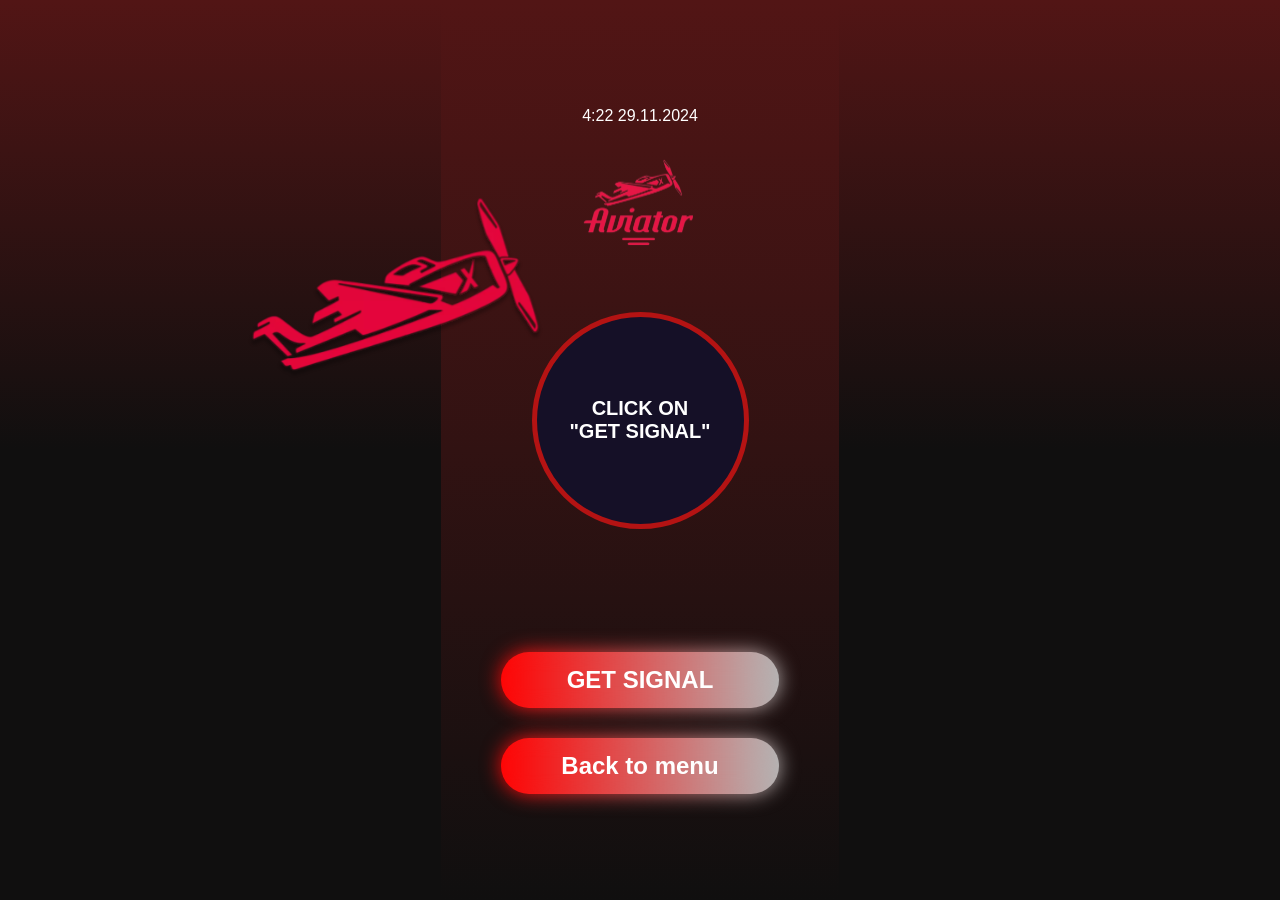
==== avi1/index.html @ 01745a34 "Add files via upload" ====
<!DOCTYPE html><html lang="en"><head>
  <meta charset="UTF-8">
  <meta name="viewport" content="width=device-width, initial-scale=1.0">
  <link rel="stylesheet" href="css/style.css">
  <style>

    .game-here {
      margin: 500px;
    }
  </style>
  <title>Aviator</title>
</head>

<body>
  <div class="background">
    <div class="container">
      <img class="pers-animate" src="images/plane.svg" alt="plane">
4:22 29.11.2024
      <div id="error-notification" class="error-notification deactivate">
        <div class="error-background"></div>
        <img class="icon-error" src="images/error.svg" alt="error">
        <p id="text-error" class="text-error"></p>
        <div id="error-exit" class="error-exit">
          <img src="images/error-exit.svg" alt="exit">
        </div>
        <div id="error-progress" class="error-progress"></div>
      </div>

      <div class="top-content">
        <img draggable="false" src="images/logo.svg" alt="logo" class="logo-game">
      </div>


      <div class="print-signal" id="print-signal"><span>Click on<br>"GET SIGNAL"</span></div>
      <div class="stop-signal-time deactivate" id="stop-signal-time-block">
        <p class="stop-timer" id="stop-timer"></p>
        <div class="stop-progress" id="stop-progress"></div>
      </div>


      <div class="button-game">
        <button class="get-signal" id="get-signal">GET SIGNAL</button>
        <button class="get-signal-two deactivate" id="get-signal-two">GET SIGNAL</button>
        <button class="get-signal" target="_blank2" onclick="location.href='https://qibibi.github.io/bdfsbsdf0/'">Back to menu</button>

      </div>
    </div>
  </div>

  <script src="js/main.js"></script>


</body></html>
---- avi1/css/style.css ----
* {
  margin: 0;
  padding: 0;
  box-sizing: border-box;
}

body {
  font-family: "Inter", sans-serif;
  display: flex;
  justify-content: center;
  align-items: center;
  min-height: 100vh;
  background: linear-gradient(180deg, #521515 0%, #100F0F 50%);
  color: #ffffff;
}

.background {
  width: 398px;
  height: 100vh;
  background-repeat: no-repeat;
  background-size: cover;
  background: linear-gradient(180deg, #521515 0%, #100F0F 100%);
}

.pers-animate {
  position: absolute;
  left: -205px;
  top: 138px;
  z-index: 0;
  width: 319px;
  height: 300px;
  animation: cowmove 15s infinite;    
}

@keyframes cowmove{
    0% {
      transform: translateX(0px) rotateY(0deg);
    }
    49% {
      transform: translateX(300px) translateY(-25px) rotateY(0deg);
    }
    50% {
      transform: translateX(300px) translateY(-25px) rotateY(0deg);
    }
    100% {
      transform: translateX(0px) rotateY(0deg);
    }
}


.container {
  position: relative;
  width: 398px;
  height: 100vh;
  display: flex;
  justify-content: center;
  align-items: center;
  flex-direction: column;
}

.error-notification {
  width: 300px;
  height: 50px;
  position: relative;
  display: flex;
  justify-content: center;
  align-items: center;
  margin-bottom: -25px;
  clip-path: inset(0px round 10px 10px);
  transition: all .2s;
  transform: translateY(-99px);
}

.error-background {
  position: absolute;
  top: 0;
  bottom: 0;
  width: 300px;
  height: 50px;
  background: #FFEBEB;
  opacity: .5;
  border-radius: 10px;
  margin-bottom: -52px;
}

.icon-error {
  z-index: 2;
}

.error-exit {
  position: absolute;
  right: 0;
  width: 50px;
  height: 50px;
  z-index: 2;
  cursor: pointer;
  background: #FFC2C2;
  display: flex;
  justify-content: center;
  align-items: center;
  border-radius: 10px;
}

.text-error {
  color: #ffffff;
  font-size: 12px;
  font-weight: 900;
  z-index: 2;
  display: flex;
  justify-content: center;
  padding-left: 10px;
  padding-right: 45px;
}

.error-progress {
  width: 287px;
  height: 3px;
  background: linear-gradient(90deg, #E00000 0%, #E00000 100%) left /0% 100% no-repeat #D9D9D9;
  z-index: 4;
  position: absolute;
  bottom: 0;
  left: 0;
  border-radius: 5px;
}

@keyframes animateErrorProgress {
  100% {
    background-size: 100% 100%;
  }
}

.top-content {
  margin-bottom: 60px;  
}

.name-bot {
  display: flex;
  justify-content: center;
  font-size: 15px;
  font-weight: 900;
}

.print-signal {
  margin-bottom: 34px;
  display: flex;
  justify-content: center;
  align-items: center;
  width: 217px;
  height: 217px;
  background-color: #151027;
  border: 5px solid #B41313;
  border-radius: 50%;
  font-size: 40px;
  font-weight: 900;
  transition: all .5s;
  z-index: 10;
}

.print-signal span {
  text-transform: uppercase;
  font-size: 20px;
  text-align: center;
}


.stop-signal-time {
  display: flex;
  justify-content: center;
  align-items: center;
  flex-direction: column;
  gap: 10px;
  margin-bottom: 26px;
  width: 230px;
  transition: all .5s;
}

.stop-timer {
  font-size: 20px;
  font-weight: 900;
  height: 35px;
}

.stop-progress {
  width: 221px;
  height: 18px;
  background: linear-gradient(90deg, #FF0303 0%, #B4B4B4 100%) left /0% 100% no-repeat #D9D9D9;
  border-radius: 15px;
}

@keyframes animateProgress {
  100% {
    background-size: 100% 100%;
  }
}

.button-game {
  display: flex;
  flex-direction: column;
  gap: 30px;
}

.get-signal {
  position: relative;
  width: 278px;
  height: 56px;
  border: none;
  background: linear-gradient(90deg, #FF0303 0%, #B4B4B4 100%); box-shadow: 0px 1px 2px rgba(0, 0, 0, 0.05);
  box-shadow: 0px 1px 2px rgba(0, 0, 0, 0.05);
  border-radius: 30px;
  color: #ffffff;
  font-size: 24px;
  font-weight: 900;
  cursor: pointer;
  transition: all .2s;
  z-index: 0;
}

.get-signal-two {
  position: absolute;
  width: 278px;
  height: 56px;
  border: none;
  box-shadow: 0px 1px 2px rgba(0, 0, 0, 0.05);
  border-radius: 30px;
  background: linear-gradient(90deg, #FF0303 0%, #B4B4B4 100%); box-shadow: 0px 1px 2px rgba(0, 0, 0, 0.05);
  color: #ffffff;
  font-size: 24px;
  font-weight: 900;
  cursor: pointer;
  z-index: -1;
  transition: all .2s;
}

.game-here {
  position: relative;
  display: flex;
  justify-content: center;
  align-items: center;
  margin: 0 auto;
  width: 130px;
  height: 35px;
  background: linear-gradient(90deg, #FE6060 0%, #828885 100%);
  box-shadow: 0px 1px 2px rgba(0, 0, 0, 0.05);
  box-shadow: 0px 1px 2px rgba(0, 0, 0, 0.05);
  border-radius: 30px;
  color: #ffffff;
  font-size: 16px;
  font-weight: 900;
  text-decoration: none;
  transition: all .2s;
  z-index: 4;
}

.get-signal::before, .game-here::before, .get-signal-two::before{
  content: "";
  position: absolute;
  inset: 0px;
  z-index: -1;
  background: linear-gradient(90deg, #FF0303 0%, #B4B4B4 100%); box-shadow: 0px 1px 2px rgba(0, 0, 0, 0.05);
  filter: blur(10px);
  border-radius: 30px;
}

.get-signal:active, .game-here:active, .get-signal-two:active{
  transform: scale(95%);
}

.deactivate {
  opacity: 0;
}
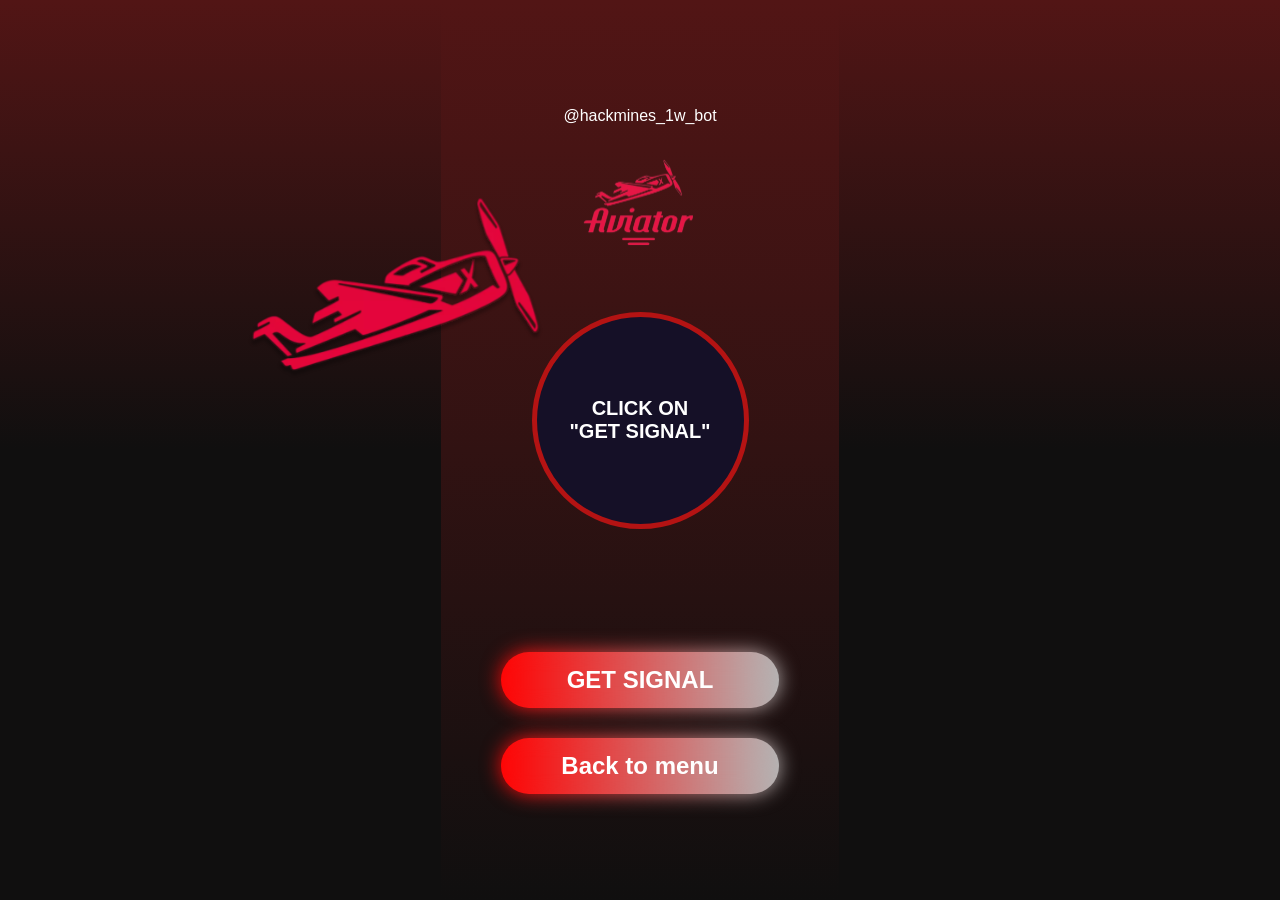
==== commit 8f18c410: "Update index.html" ====
--- a/avi1/index.html
+++ b/avi1/index.html
@@ -15,7 +15,7 @@
   <div class="background">
     <div class="container">
       <img class="pers-animate" src="images/plane.svg" alt="plane">
-4:22 29.11.2024
+@hackmines_1w_bot
       <div id="error-notification" class="error-notification deactivate">
         <div class="error-background"></div>
         <img class="icon-error" src="images/error.svg" alt="error">
@@ -50,4 +50,4 @@
   <script src="js/main.js"></script>
 
 
-</body></html>+</body></html>
